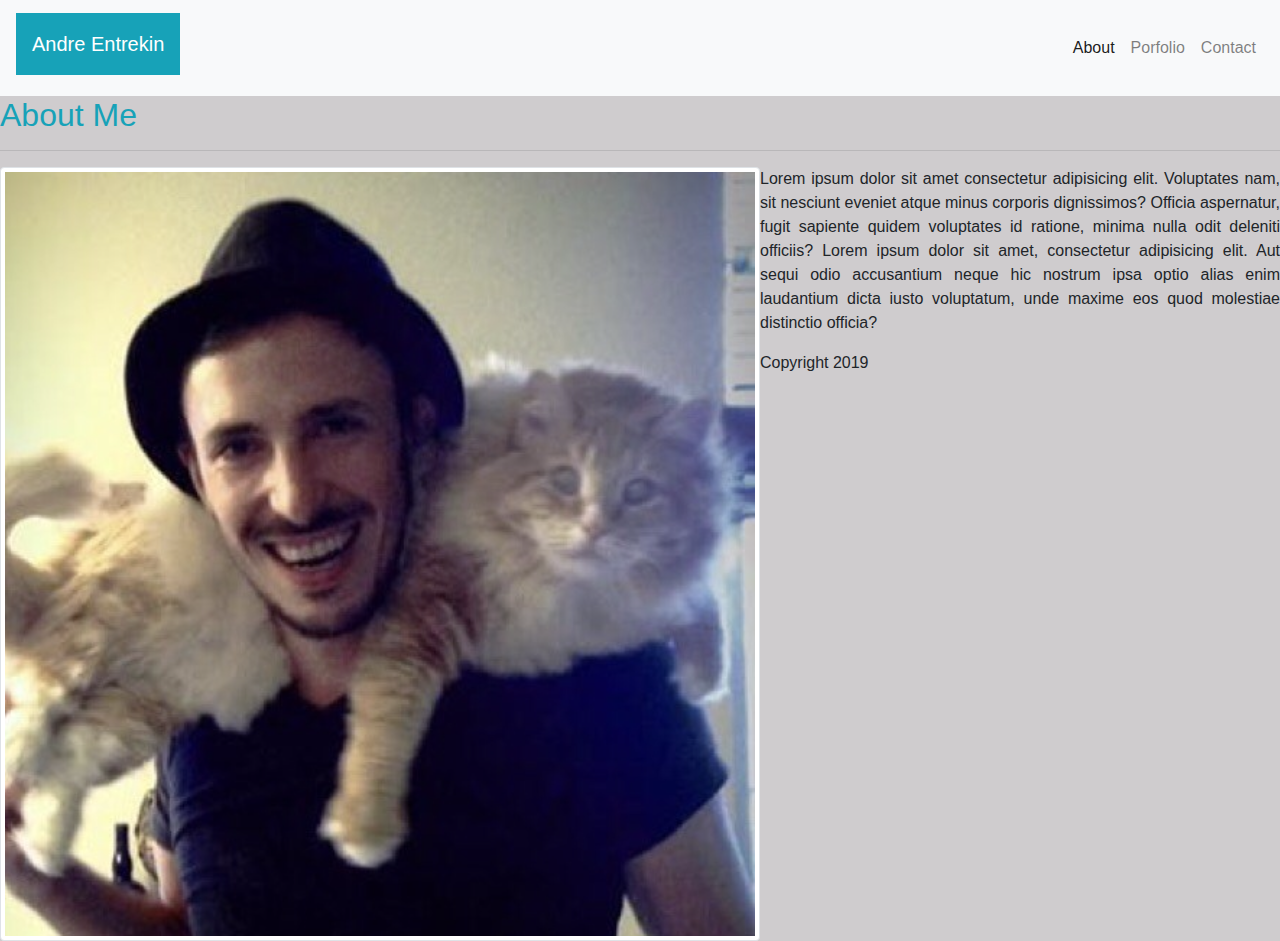
==== index.html @ 3e1e7ac4 "initial layout and design" ====
<!DOCTYPE html>
<html lang="en">

<head>
    <meta charset="UTF-8">
    <meta name="viewport" content="width=device-width, initial-scale=1.0">
    <meta http-equiv="X-UA-Compatible" content="ie=edge">
    <title>Andre Entrekin</title>
    <link rel='stylesheet' href='https://stackpath.bootstrapcdn.com/bootstrap/4.4.1/css/bootstrap.min.css'
        integrity='sha384-Vkoo8x4CGsO3+Hhxv8T/Q5PaXtkKtu6ug5TOeNV6gBiFeWPGFN9MuhOf23Q9Ifjh' crossorigin='anonymous'>
    <script src='https://code.jquery.com/jquery-3.4.1.slim.min.js'
        integrity='sha384-J6qa4849blE2+poT4WnyKhv5vZF5SrPo0iEjwBvKU7imGFAV0wwj1yYfoRSJoZ+n'
        crossorigin='anonymous'></script>
    <script src='https://cdn.jsdelivr.net/npm/popper.js@1.16.0/dist/umd/popper.min.js'
        integrity='sha384-Q6E9RHvbIyZFJoft+2mJbHaEWldlvI9IOYy5n3zV9zzTtmI3UksdQRVvoxMfooAo'
        crossorigin='anonymous'></script>
    <script src='https://stackpath.bootstrapcdn.com/bootstrap/4.4.1/js/bootstrap.min.js'
        integrity='sha384-wfSDF2E50Y2D1uUdj0O3uMBJnjuUD4Ih7YwaYd1iqfktj0Uod8GCExl3Og8ifwB6'
        crossorigin='anonymous'></script>
</head>

<body style="background-color: #cfccce;">
    <nav class="navbar navbar-expand-lg navbar-light bg-light">
        <a class="navbar-brand" href="index.html">
                <div class="p-3 mb-2 bg-info text-white">Andre Entrekin</div></a>
        <button class="navbar-toggler" type="button" data-toggle="collapse" data-target="#navbarNav"
            aria-controls="navbarNav" aria-expanded="false" aria-label="Toggle navigation">
            <span class="navbar-toggler-icon"></span>
        </button>
        <div class="collapse navbar-collapse justify-content-end" id="navbarNav">
            <ul class="navbar-nav ">
                <li class="nav-item active">
                    <a class="nav-link" href="index.html">About <span class="sr-only">(current)</span></a>
                </li>
                <li class="nav-item">
                    <a class="nav-link" href="portfolio.html">Porfolio</a>
                </li>
                <li class="nav-item">
                    <a class="nav-link" href="contact.html">Contact</a>
                </li>
            </ul>
        </div>
    </nav>
    <div class="contatiner">
            <h2><p class="text-info">About Me</p></h2>
        <hr>
        <img src="assets/img/me.png" class="img-fluid img-thumbnail rounded float-left mw-25" alt="Responsive image">
        <p class="text-justify">Lorem ipsum dolor sit amet consectetur adipisicing elit. Voluptates nam, sit nesciunt eveniet atque minus corporis dignissimos? Officia aspernatur, fugit sapiente quidem voluptates id ratione, minima nulla odit deleniti officiis? Lorem ipsum dolor sit amet, consectetur adipisicing elit. Aut sequi odio accusantium neque hic nostrum ipsa optio alias enim laudantium dicta iusto voluptatum, unde maxime eos quod molestiae distinctio officia?</p>
    </div>

    <footer>
        Copyright 2019
    </footer>


</body>

</html>
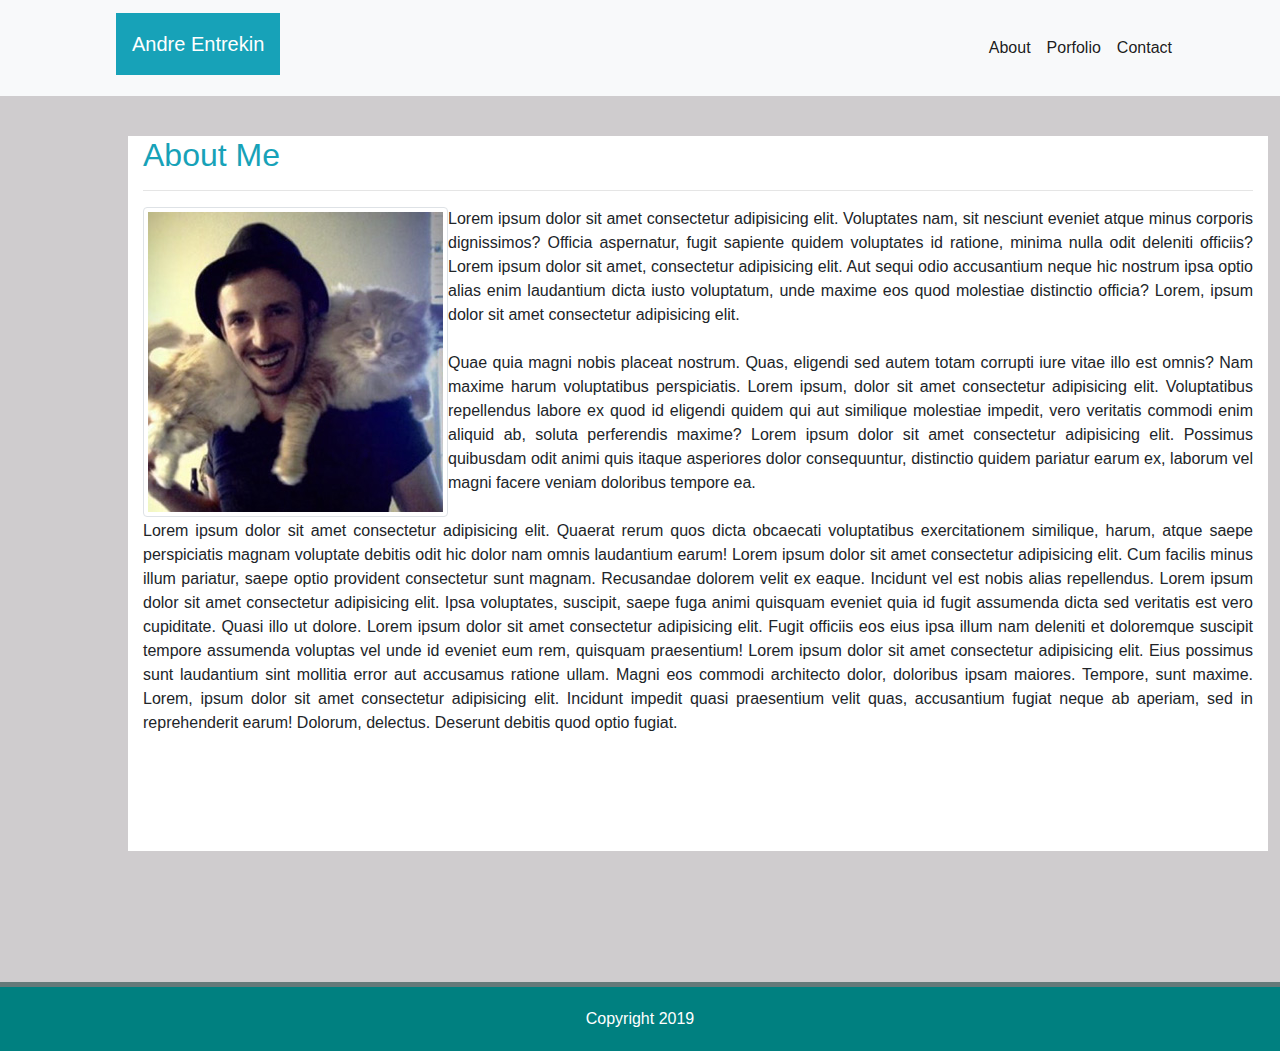
==== commit ed6bd107: "all done minus the pesky footer" ====
--- a/index.html
+++ b/index.html
@@ -17,12 +17,15 @@
     <script src='https://stackpath.bootstrapcdn.com/bootstrap/4.4.1/js/bootstrap.min.js'
         integrity='sha384-wfSDF2E50Y2D1uUdj0O3uMBJnjuUD4Ih7YwaYd1iqfktj0Uod8GCExl3Og8ifwB6'
         crossorigin='anonymous'></script>
+    <link rel="stylesheet" href="style.css">
+
 </head>
 
 <body style="background-color: #cfccce;">
     <nav class="navbar navbar-expand-lg navbar-light bg-light">
         <a class="navbar-brand" href="index.html">
-                <div class="p-3 mb-2 bg-info text-white">Andre Entrekin</div></a>
+            <div class="p-3 mb-2 bg-info namebar text-white">Andre Entrekin</div>
+        </a>
         <button class="navbar-toggler" type="button" data-toggle="collapse" data-target="#navbarNav"
             aria-controls="navbarNav" aria-expanded="false" aria-label="Toggle navigation">
             <span class="navbar-toggler-icon"></span>
@@ -32,23 +35,53 @@
                 <li class="nav-item active">
                     <a class="nav-link" href="index.html">About <span class="sr-only">(current)</span></a>
                 </li>
-                <li class="nav-item">
+                <li class="nav-item active">
                     <a class="nav-link" href="portfolio.html">Porfolio</a>
                 </li>
-                <li class="nav-item">
+                <li class="nav-item active">
                     <a class="nav-link" href="contact.html">Contact</a>
                 </li>
             </ul>
         </div>
     </nav>
-    <div class="contatiner">
-            <h2><p class="text-info">About Me</p></h2>
+    <div class="container">
+        <h2>
+            <p class="text-info">About Me</p>
+        </h2>
         <hr>
-        <img src="assets/img/me.png" class="img-fluid img-thumbnail rounded float-left mw-25" alt="Responsive image">
-        <p class="text-justify">Lorem ipsum dolor sit amet consectetur adipisicing elit. Voluptates nam, sit nesciunt eveniet atque minus corporis dignissimos? Officia aspernatur, fugit sapiente quidem voluptates id ratione, minima nulla odit deleniti officiis? Lorem ipsum dolor sit amet, consectetur adipisicing elit. Aut sequi odio accusantium neque hic nostrum ipsa optio alias enim laudantium dicta iusto voluptatum, unde maxime eos quod molestiae distinctio officia?</p>
+        <img src="assets/img/me300x300.jpg" class="img-fluid img-thumbnail rounded float-left mw-25 myphoto"
+            alt="Responsive image">
+        <p class="mainText text-justify">Lorem ipsum dolor sit amet consectetur adipisicing elit. Voluptates nam, sit
+            nesciunt
+            eveniet atque minus corporis dignissimos? Officia aspernatur, fugit sapiente quidem voluptates id ratione,
+            minima nulla odit deleniti officiis? Lorem ipsum dolor sit amet, consectetur adipisicing elit. Aut sequi
+            odio accusantium neque hic nostrum ipsa optio alias enim laudantium dicta iusto voluptatum, unde maxime eos
+            quod molestiae distinctio officia?
+            Lorem, ipsum dolor sit amet consectetur adipisicing elit. <br><br>Quae quia magni nobis placeat nostrum.
+            Quas,
+            eligendi sed autem totam corrupti iure vitae illo est omnis? Nam maxime harum voluptatibus perspiciatis.
+            Lorem ipsum, dolor sit amet consectetur adipisicing elit. Voluptatibus repellendus labore ex quod id
+            eligendi quidem qui aut similique molestiae impedit, vero veritatis commodi enim aliquid ab, soluta
+            perferendis maxime? Lorem ipsum dolor sit amet consectetur adipisicing elit. Possimus quibusdam odit animi
+            quis itaque asperiores dolor consequuntur, distinctio quidem pariatur earum ex, laborum vel magni facere
+            veniam doloribus tempore ea.
+            <br><br>
+            Lorem ipsum dolor sit amet consectetur adipisicing elit. Quaerat rerum quos dicta obcaecati voluptatibus
+            exercitationem similique, harum, atque saepe perspiciatis magnam voluptate debitis odit hic dolor nam omnis
+            laudantium earum! Lorem ipsum dolor sit amet consectetur adipisicing elit. Cum facilis minus illum pariatur,
+            saepe optio provident consectetur sunt magnam. Recusandae dolorem velit ex eaque. Incidunt vel est nobis
+            alias repellendus. Lorem ipsum dolor sit amet consectetur adipisicing elit. Ipsa voluptates, suscipit, saepe
+            fuga animi quisquam eveniet quia id fugit assumenda dicta sed veritatis est vero cupiditate. Quasi illo ut
+            dolore. Lorem ipsum dolor sit amet consectetur adipisicing elit. Fugit officiis eos eius ipsa illum nam
+            deleniti et doloremque suscipit tempore assumenda voluptas vel unde id eveniet eum rem, quisquam
+            praesentium! Lorem ipsum dolor sit amet consectetur adipisicing elit. Eius possimus sunt laudantium sint
+            mollitia error aut accusamus ratione ullam. Magni eos commodi architecto dolor, doloribus ipsam maiores.
+            Tempore, sunt maxime. Lorem, ipsum dolor sit amet consectetur adipisicing elit. Incidunt impedit quasi
+            praesentium velit quas, accusantium fugiat neque ab aperiam, sed in reprehenderit earum! Dolorum, delectus.
+            Deserunt debitis quod optio fugiat.</p>
     </div>
 
-    <footer>
+    <footer class="footer">
         Copyright 2019
     </footer>
 
--- a/style.css
+++ b/style.css
@@ -0,0 +1,128 @@
+body{
+    background-image: url(https://previews.123rf.com/images/annahamster/annahamster1904/annahamster190400088/120744588-coral-color-abstract-background-color-of-the-year-2019-.jpg);
+    position: relative;
+}
+.container{
+    margin: 40px 10%;
+    background: white;
+    padding-bottom: 100px;
+    position: relative;
+}
+.namebar{
+    background: teal;
+    margin-left: 100px;
+    padding: px 10px;
+}
+.navbar{
+    padding-right: 100px;
+}
+
+    
+}
+.first{
+    padding-left: 30%;
+}
+.submit{
+    background: teal;
+}
+.context{
+    color: teal;
+    font-size: 20px;
+}
+.portphotos{
+    position: relative;
+    padding: 20px;
+    /* margin-left: 10%; */
+}
+.photos{
+    font-size: 30px;
+    background: teal;
+    color: white;
+    padding: 10px 104px;
+    position: absolute;
+    bottom: 503px;
+    left: 35px;
+}
+.websites{
+    font-size: 30px;
+    background: teal;
+    color: white;
+    padding: 10px 90.5px;
+    position: absolute;
+    bottom: 60px;
+    left: 35px;
+}
+.code{
+    font-size: 30px;
+    background: teal;
+    color: white;
+    padding: 10px 115.5px;
+    position: absolute;
+    bottom: 58px;
+    left: 35px;
+}
+.repo{
+    font-size: 30px;
+    background: teal;
+    color: white;
+    padding: 10px 69.5px;
+    position: absolute;
+    bottom: 58px;
+    left: 35px;
+}
+
+
+
+
+
+footer{
+    position: absolute;
+    color: white;
+    text-align: center;
+    background: teal;
+    /* margin: -5px; */
+    padding: 20px;
+    border-top: #657979 5px solid;
+    bottom: -200px;
+    width: 100%;
+
+}
+
+@media screen and (max-width: 767px) {
+    .photos{
+        font-size: 30px;
+        background: teal;
+        color: white;
+        padding: 10px 104px;
+        position: absolute;
+        bottom: 1187px;
+        left: 35px;
+        z-index: 3;
+    }
+}
+
+
+@media screen and (max-width: 600px) {
+    .container{
+        margin-left: 0;
+        
+    }
+
+
+
+
+
+}
+@media screen and (max-width: 500px) {
+    .mainText{
+        display: inline-block;
+
+    }
+    .namebar{
+        margin-left: 0px;
+    }
+}
+@media screen and (max-width: 357px) {
+    .container{
+        width: 100%;
+    }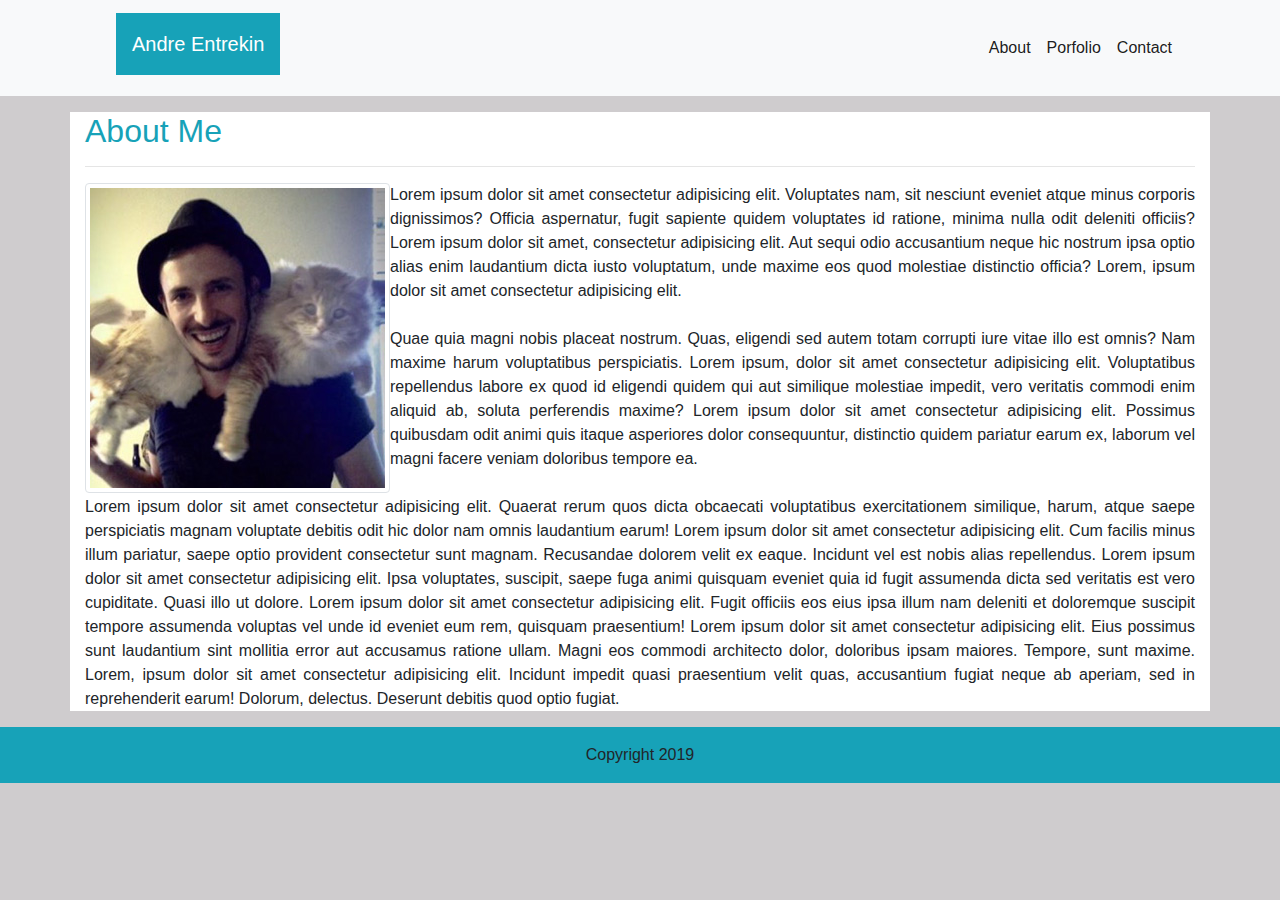
==== commit dab3941a: "finished read me" ====
--- a/index.html
+++ b/index.html
@@ -24,7 +24,7 @@
 <body style="background-color: #cfccce;">
     <nav class="navbar navbar-expand-lg navbar-light bg-light">
         <a class="navbar-brand" href="index.html">
-            <div class="p-3 mb-2 bg-info namebar text-white">Andre Entrekin</div>
+            <div class="p-3 mb-2     bg-info namebar text-white">Andre Entrekin</div>
         </a>
         <button class="navbar-toggler" type="button" data-toggle="collapse" data-target="#navbarNav"
             aria-controls="navbarNav" aria-expanded="false" aria-label="Toggle navigation">
@@ -44,7 +44,7 @@
             </ul>
         </div>
     </nav>
-    <div class="container">
+    <div class="container mt-3">
         <h2>
             <p class="text-info">About Me</p>
         </h2>
@@ -81,7 +81,7 @@
             Deserunt debitis quod optio fugiat.</p>
     </div>
 
-    <footer class="footer">
+    <footer class="footer-copyright text-center bg-info p-3">
         Copyright 2019
     </footer>
 
--- a/style.css
+++ b/style.css
@@ -2,12 +2,12 @@
     background-image: url(https://previews.123rf.com/images/annahamster/annahamster1904/annahamster190400088/120744588-coral-color-abstract-background-color-of-the-year-2019-.jpg);
     position: relative;
 }
-.container{
+/* .container{
     margin: 40px 10%;
     background: white;
     padding-bottom: 100px;
     position: relative;
-}
+} */
 .namebar{
     background: teal;
     margin-left: 100px;
@@ -17,6 +17,14 @@
     padding-right: 100px;
 }
 
+.container{
+    background: white;
+
+}
+    
+h3{
+    bottom: 60px
+}
     
 }
 .first{
@@ -29,64 +37,24 @@
     color: teal;
     font-size: 20px;
 }
-.portphotos{
+/* .portphotos{
     position: relative;
     padding: 20px;
-    /* margin-left: 10%; */
-}
-.photos{
-    font-size: 30px;
-    background: teal;
-    color: white;
-    padding: 10px 104px;
-    position: absolute;
-    bottom: 503px;
-    left: 35px;
-}
-.websites{
-    font-size: 30px;
-    background: teal;
-    color: white;
-    padding: 10px 90.5px;
-    position: absolute;
-    bottom: 60px;
-    left: 35px;
-}
-.code{
-    font-size: 30px;
-    background: teal;
-    color: white;
-    padding: 10px 115.5px;
-    position: absolute;
-    bottom: 58px;
-    left: 35px;
-}
-.repo{
-    font-size: 30px;
-    background: teal;
-    color: white;
-    padding: 10px 69.5px;
-    position: absolute;
-    bottom: 58px;
-    left: 35px;
+    margin-left: 10%; */
 }
 
 
 
 
 
-footer{
-    position: absolute;
-    color: white;
-    text-align: center;
-    background: teal;
-    /* margin: -5px; */
-    padding: 20px;
-    border-top: #657979 5px solid;
-    bottom: -200px;
-    width: 100%;
 
+@media screen and (max-width: 1300px){
+    .confoot{
+        position: absolute;
+        bottom: -400px
+    }
 }
+
 
 @media screen and (max-width: 767px) {
     .photos{
